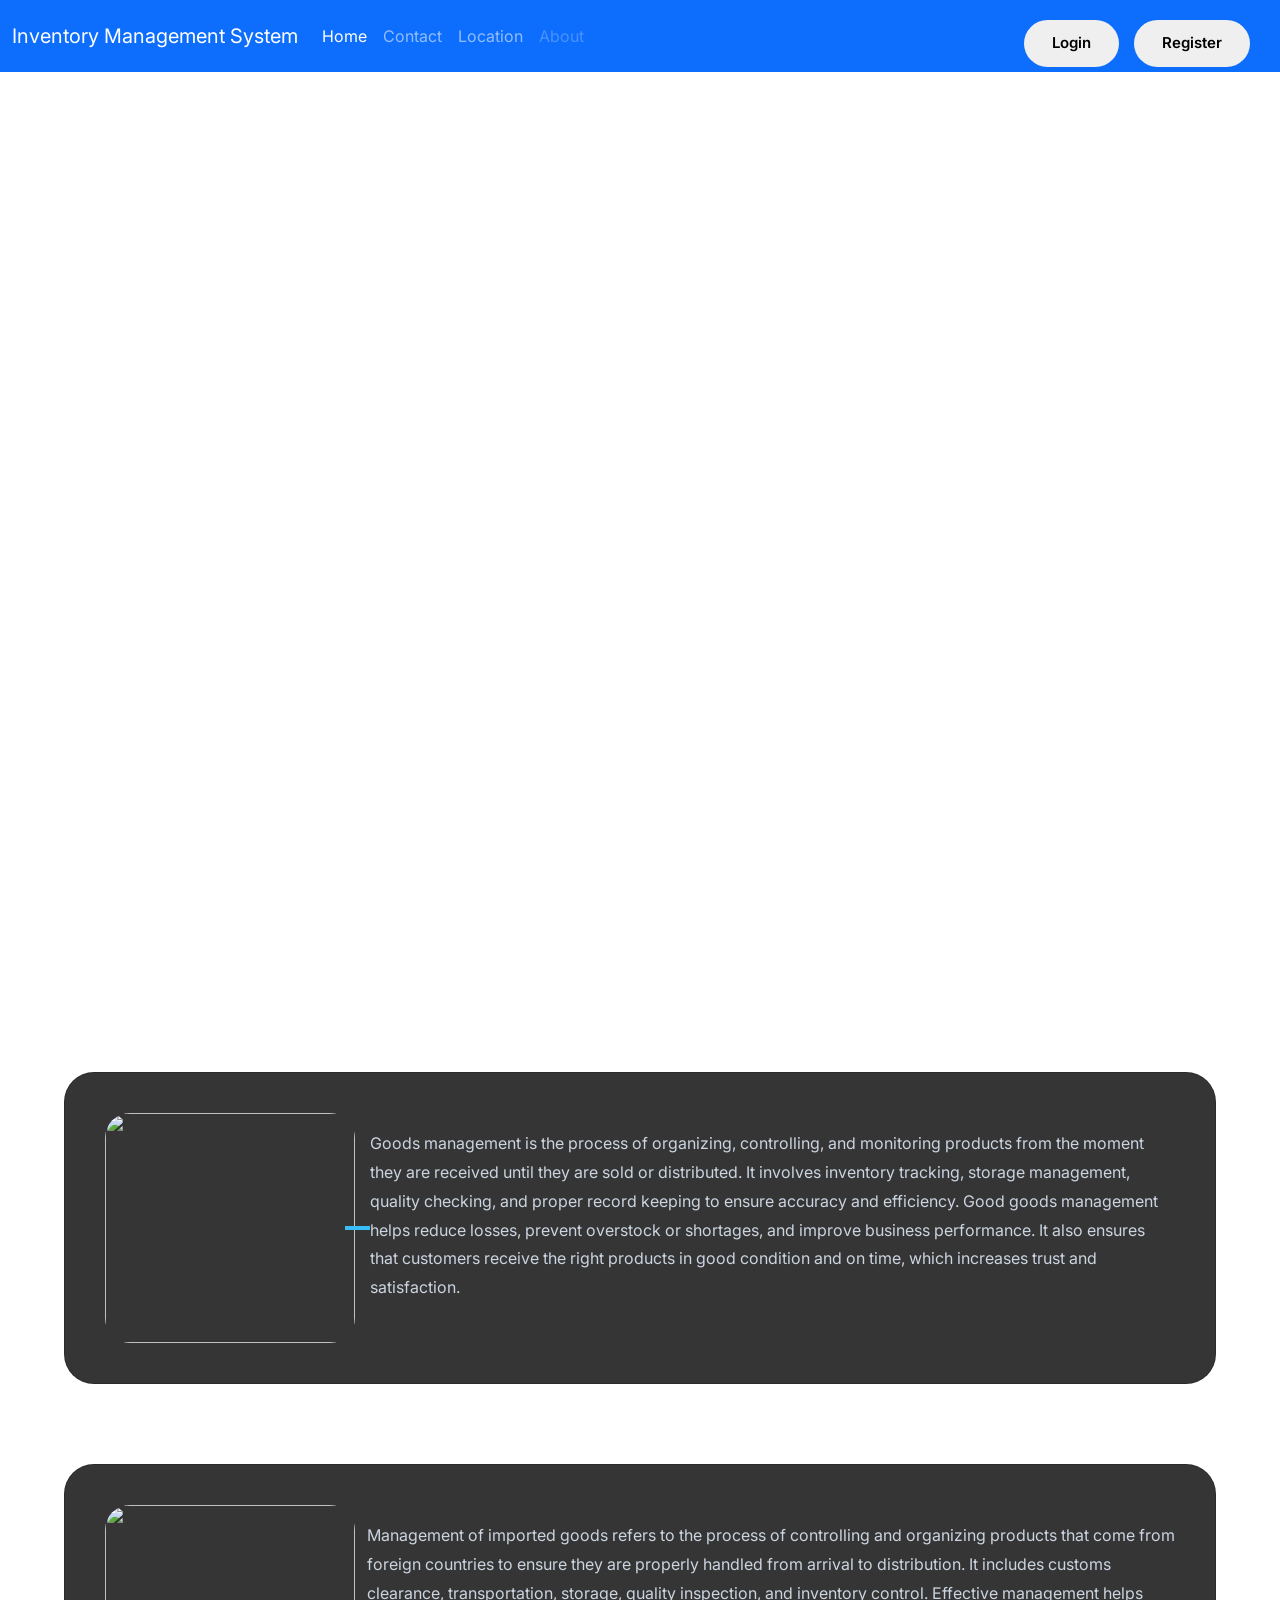
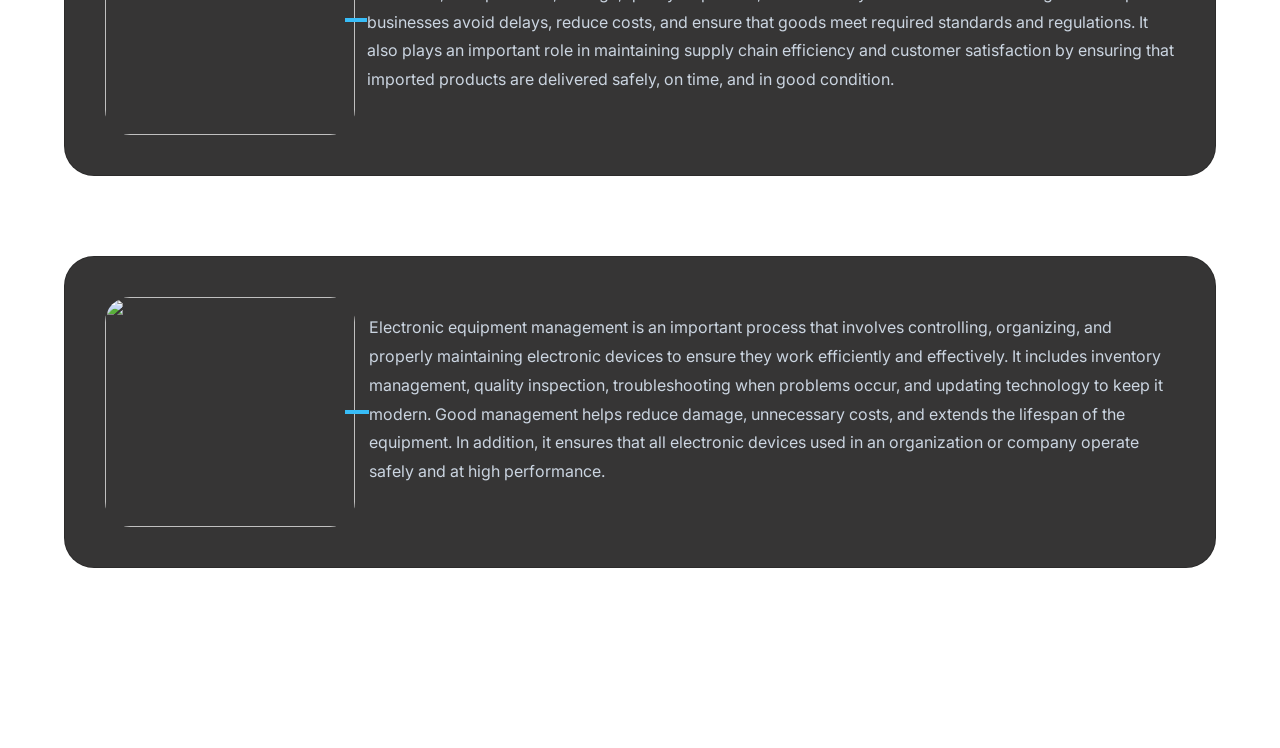
==== index.html @ a6f494a3 "Website" ====
<!DOCTYPE html>
<html lang="en">

<head>
    <meta charset="UTF-8" />
    <meta name="viewport" content="width=device-width, initial-scale=1.0" />
    <title>Inventory Management system</title>

    <link href="https://fonts.googleapis.com/css2?family=Inter:wght@300;400;600;700;800&display=swap" rel="stylesheet">
    <link rel="shortcut icon" href="./img/logo_inventory-removebg-preview.png" type="image/x-icon">
    <link href="https://cdn.jsdelivr.net/npm/bootstrap@5.3.8/dist/css/bootstrap.min.css" rel="stylesheet"
        integrity="sha384-sRIl4kxILFvY47J16cr9ZwB07vP4J8+LH7qKQnuqkuIAvNWLzeN8tE5YBujZqJLB" crossorigin="anonymous">
    <style>
        * {
            margin: 0;
            padding: 0;
            box-sizing: border-box;
            font-family: "Inter", sans-serif;
        }

        html {
            scroll-behavior: smooth;
        }

        body {
            background: #ffffff;
            color: white;
            overflow-x: hidden;
        }

        /* HERO VIDEO */
        .hero {
            height: 100vh;
            position: relative;
            display: flex;
            justify-content: center;
            align-items: center;
            text-align: center;
            overflow: hidden;
        }

        .hero video {
            position: absolute;
            top: 0;
            left: 0;
            width: 100%;
            height: 100%;
            object-fit: cover;
        }

        .hero-overlay {
            position: absolute;
            width: 100%;
            height: 100%;
            background: rgba(0, 0, 0, 0.55);
        }

        .hero-content {
            position: relative;
            z-index: 2;
        }

        .hero-content h1 {
            font-size: 65px;
            margin-bottom: 20px;
        }

        .hero-content p {
            font-size: 20px;
            color: #cbd5e1;
        }   

        /* TOP BUTTONS */
        .top-buttons {
            position: fixed;
            top: 20px;
            right: 30px;
            z-index: 1000;
            display: flex;
            gap: 15px;
        }

        .nav-btn {
            padding: 12px 28px;
            border: none;
            border-radius: 30px;
            font-size: 15px;
            font-weight: 600;
            cursor: pointer;
            transition: 0.3s;
        }

        .nav-btn:hover {
            transform: translateY(-3px) scale(1.05);
        }

        /* SECTION */
        .section {
            width: 90%;
            margin: auto;
            padding: 100px 0;
        }

        /* CARD */
        .card {
            display: flex;
            align-items: center;
            justify-content: space-between;
            gap: 40px;
            margin-bottom: 80px;
            background: rgba(7, 6, 6, 0.808);
            border-radius: 30px;
            padding: 40px;
            backdrop-filter: blur(12px);
            transform: translateY(80px);
            opacity: 0;
            transition: all 0.8s ease;
        }

        .card.show {
            transform: translateY(0);
            opacity: 1;
        }

        .reverse {
            flex-direction: row-reverse;
        }

        .text {
            flex: 1;
        }

        .text h2 {
            font-size: 50px;
        }

        .text h2 span {
            color: #38bdf8;
        }

        .line {
            width: 120px;
            height: 4px;
            background: #38bdf8;
            margin: 20px 0;
        }

        .text p {
            color: #cbd5e1;
            line-height: 1.8;
            margin-bottom: 25px;
        }

        .info {
            display: flex;
            gap: 10px;
            flex-wrap: wrap;
        }

        .info-box {
            background: #1e293b;
            padding: 10px 15px;
            border-radius: 12px;
        }

        .image-box img {
            width: 100%;
            max-width: 350px;
            border-radius: 25px;
        }

        /* POPUP */
        .popup {
            position: fixed;
            inset: 0;
            background: rgba(0, 0, 0, 0.7);
            display: flex;
            justify-content: center;
            align-items: center;
            opacity: 0;
            visibility: hidden;
            transition: 0.3s;
        }

        .popup.active {
            opacity: 1;
            visibility: visible;
        }

        .popup-card {
            width: 400px;
            background: #111827;
            padding: 30px;
            border-radius: 20px;
            position: relative;
        }

        .close-btn {
            position: absolute;
            right: 15px;
            top: 10px;
            cursor: pointer;
            font-size: 25px;
        }

        .input-group input {
            width: 100%;
            padding: 12px;
            margin-bottom: 15px;
            border-radius: 10px;
            border: none;
            background: #1e293b;
            color: white;
        }

        .submit-btn {
            width: 100%;
            padding: 12px;
            background: linear-gradient(45deg, #06b6d4, #3b82f6);
            border: none;
            border-radius: 10px;
            cursor: pointer;
        }
        .text{
            justify-content: center;
            place-items: center;
            display: flex;
            color: green;
        }
        .image-box{
             width: 200px;
             transition: transform 0.3s ease;
             cursor: pointer;
        }
        .image-box:hover{
            transform: translateY(-15px);
        }
        .image-box img{
            width:250px;
            height: 230px;
        }
    </style>
</head>

<body>
    <nav class="navbar navbar-expand-lg bg-primary navbar-dark py-3">
        <div class="container-fluid">
            <a class="navbar-brand" href="#">Inventory Management System</a>
            <button class="navbar-toggler" type="button" data-bs-toggle="collapse" data-bs-target="#navbarNav"
                aria-controls="navbarNav" aria-expanded="false" aria-label="Toggle navigation">
                <span class="navbar-toggler-icon"></span>
            </button>
            <div class="collapse navbar-collapse" id="navbarNav">
                <ul class="navbar-nav">
                    <li class="nav-item">
                        <a class="nav-link active" aria-current="page" href="#">Home</a>
                    </li>
                    <li class="nav-item">
                        <a class="nav-link" href="#">Contact</a>
                    </li>
                    <li class="nav-item">
                        <a class="nav-link" href="#">Location</a>
                    </li>
                    <li class="nav-item">
                        <a class="nav-link disabled" aria-disabled="true">About</a>
                    </li>
                    <div class="top-buttons">
                        <a href="./Inventory Management system/Dashboard.html">
                        <button class="nav-btn" onclick="openPopup('login')">Login</button>
                        </a>
                        <button class="nav-btn" onclick="openPopup('register')">Register</button>
                    </div>  
                </ul>
            </div>
        </div>
    </nav>
    <!-- TOP BUTTONS -->
    <!-- HERO VIDEO -->
    <section class="hero">
        <img style="width: 100%;" src="https://i.pinimg.com/1200x/4b/24/05/4b2405efa930c886911a0a499dae9e79.jpg" alt="">
    </section>

    <!-- SECTION -->
    <section class="section">

        <div class="card reverse">
            <div class="text">
                <div class="line"></div>
                <p>
                Goods management is the process of organizing, controlling, and monitoring products from the moment they are received
                until they are sold or distributed. It involves inventory tracking, storage management, quality checking, and proper
                record keeping to ensure accuracy and efficiency. Good goods management helps reduce losses, prevent overstock or
                shortages, and improve business performance. It also ensures that customers receive the right products in good condition
                and on time, which increases trust and satisfaction.

                </p>
            </div>
            <div class="image-box">
                <img src="https://i.pinimg.com/1200x/9f/40/46/9f40464f86d8b3b04851f30f04c7b67d.jpg">
            </div>
        </div>
        <div class="card reverse">
            <div class="text">
                <div class="line"></div>
                <p>Management of imported goods refers to the process of controlling and organizing products that come from foreign
                countries to ensure they are properly handled from arrival to distribution. It includes customs clearance,
                transportation, storage, quality inspection, and inventory control. Effective management helps businesses avoid delays,
                reduce costs, and ensure that goods meet required standards and regulations. It also plays an important role in
                maintaining supply chain efficiency and customer satisfaction by ensuring that imported products are delivered safely,
                on time, and in good condition.
</p>
            </div>
            <div class="image-box">
                <img src="https://i.pinimg.com/736x/65/8f/db/658fdb1bf5e78986f3b6f9c4633e4363.jpg">
            </div>
        </div>

        <div class="card reverse">
            <div class="text">
                <div class="line"></div>
                <p>Electronic equipment management is an important process that involves controlling, organizing, and properly maintaining
                electronic devices to ensure they work efficiently and effectively. It includes inventory management, quality
                inspection, troubleshooting when problems occur, and updating technology to keep it modern. Good management helps reduce
                damage, unnecessary costs, and extends the lifespan of the equipment. In addition, it ensures that all electronic
                devices used in an organization or company operate safely and at high performance.

                </p>
            </div>
            <div class="image-box">
                <img src="https://i.pinimg.com/736x/d7/09/15/d709157fc7b977dd4c30a22c7888133c.jpg">
            </div>
        </div>
    </section>

    <!-- POPUP LOGIN -->
    <div class="popup" id="loginPopup">
        <div class="popup-card">
            <span class="close-btn" onclick="closePopup()">&times;</span>
            <h2>Login</h2>

            <div class="input-group">
                <input id="user" placeholder="Username">
                <input id="pass" type="password" placeholder="Password">
            </div>
            <a href="./Dashboard.html">
            <button class="submit-btn" onclick="login()">Login</button>
            </a>
            <p id="msg"></p>
        </div>
    </div>

    <script>
        // SCROLL ANIMATION
        const cards = document.querySelectorAll(".card");

        const observer = new IntersectionObserver(entries => {
            entries.forEach((entry, index) => {
                if (entry.isIntersecting) {
                    setTimeout(() => {
                        entry.target.classList.add("show");
                    }, index * 200);
                }
            });
        }, { threshold: 0.2 });

        cards.forEach(c => observer.observe(c));

        // POPUP
        function openPopup() {
            document.getElementById("loginPopup").classList.add("active");
        }

        function closePopup() {
            document.getElementById("loginPopup").classList.remove("active");
        }

        // 3 USERS LOGIN SYSTEM
        const users = [
            { username: "admin", password: "1234" },
            { username: "user1", password: "1111" },
            { username: "user2", password: "2222" }
        ];

        function login() {
            const u = document.getElementById("user").value;
            const p = document.getElementById("pass").value;

            const found = users.find(x => x.username === u && x.password === p);

            if (found) {
                document.getElementById("msg").innerHTML = "✅ Login Success";
            } else {
                document.getElementById("msg").innerHTML = "❌ Wrong account";
            }
        }
    </script>
</body>
</html>
<script src="https://cdn.jsdelivr.net/npm/bootstrap@5.3.8/dist/js/bootstrap.bundle.min.js"
    integrity="sha384-FKyoEForCGlyvwx9Hj09JcYn3nv7wiPVlz7YYwJrWVcXK/BmnVDxM+D2scQbITxI"
    crossorigin="anonymous"></script>
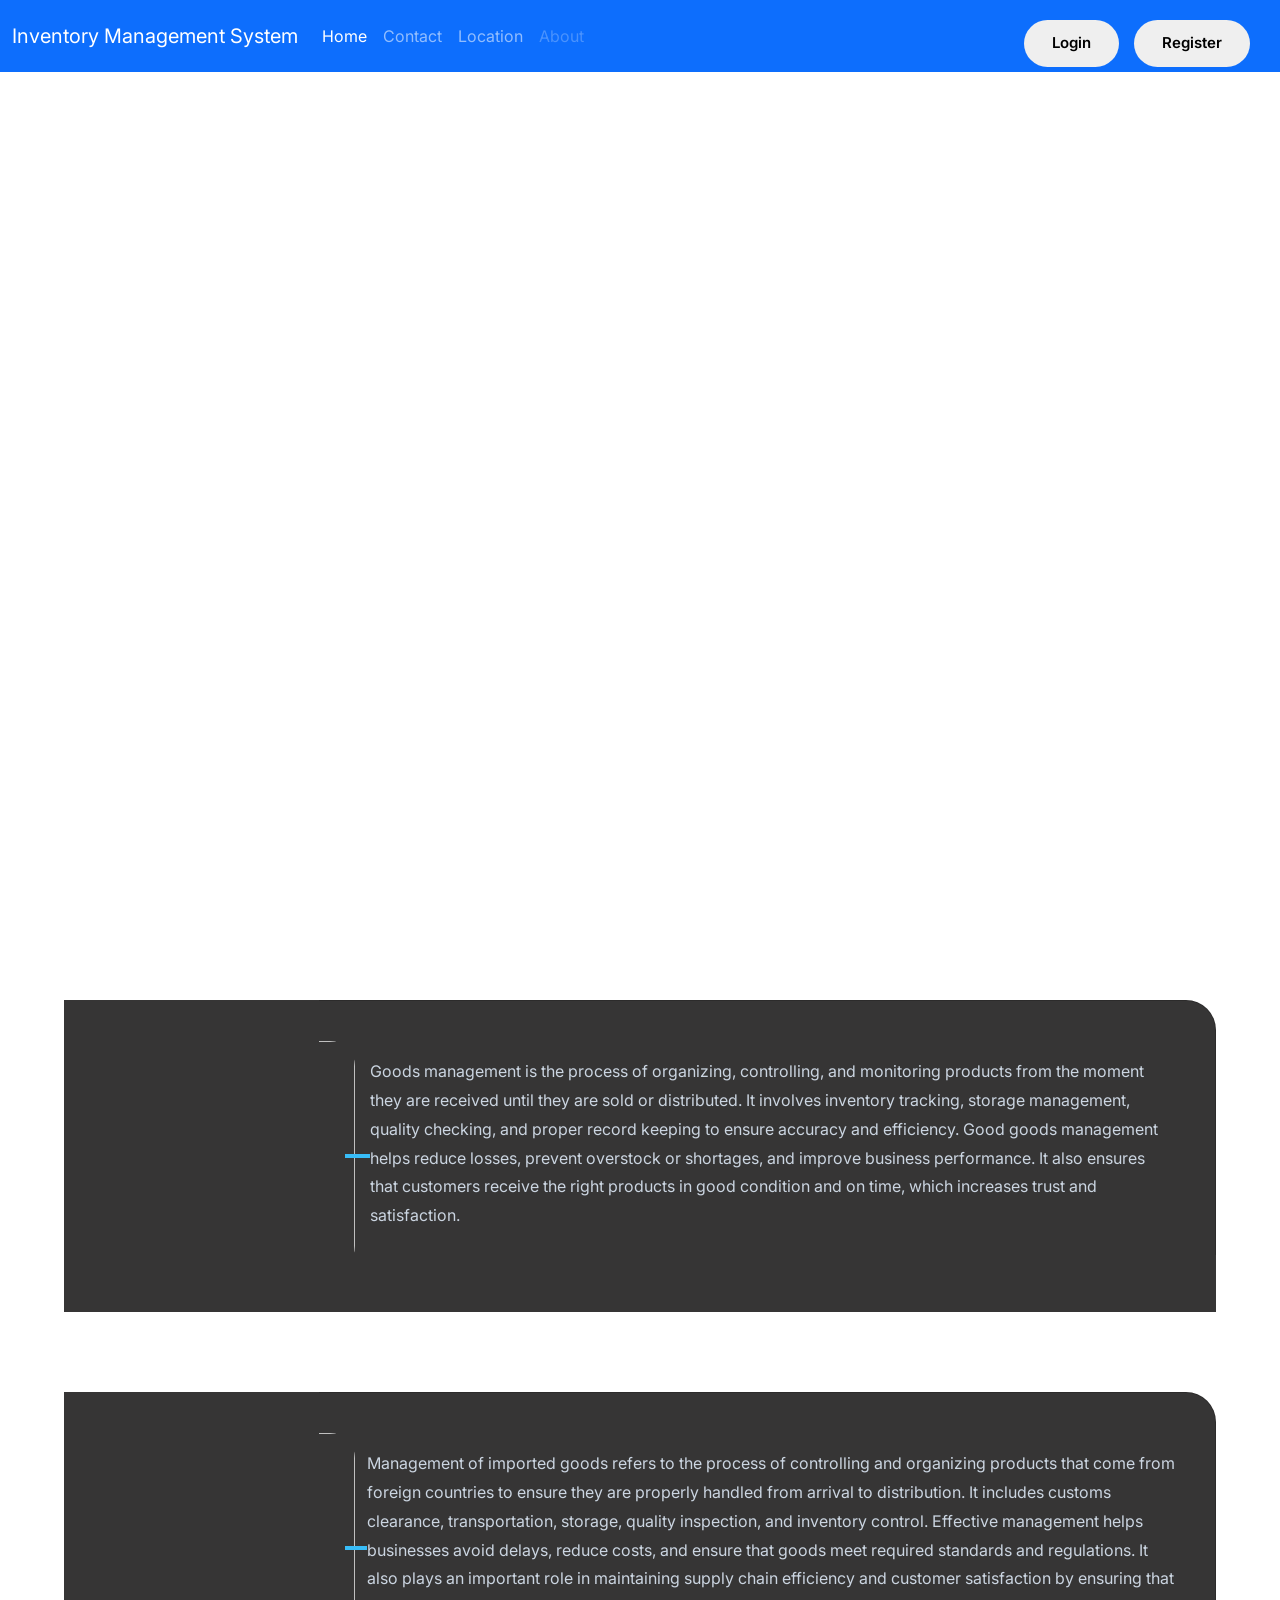
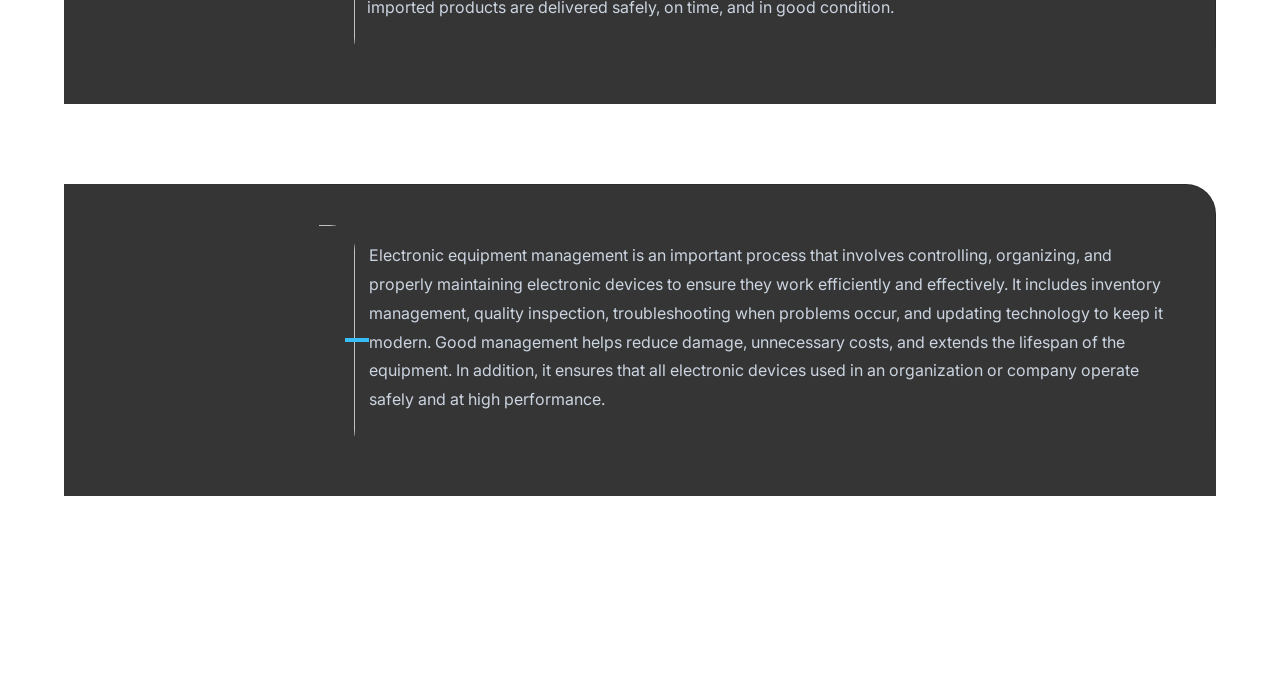
==== commit 72403d9c: "h" ====
--- a/index.html
+++ b/index.html
@@ -116,59 +116,48 @@
             opacity: 0;
             transition: all 0.8s ease;
         }
-
         .card.show {
             transform: translateY(0);
             opacity: 1;
         }
-
         .reverse {
             flex-direction: row-reverse;
         }
-
         .text {
             flex: 1;
         }
-
         .text h2 {
             font-size: 50px;
         }
-
         .text h2 span {
             color: #38bdf8;
         }
-
         .line {
             width: 120px;
             height: 4px;
             background: #38bdf8;
             margin: 20px 0;
         }
-
         .text p {
             color: #cbd5e1;
             line-height: 1.8;
             margin-bottom: 25px;
         }
-
         .info {
             display: flex;
             gap: 10px;
             flex-wrap: wrap;
         }
-
         .info-box {
             background: #1e293b;
             padding: 10px 15px;
             border-radius: 12px;
         }
-
         .image-box img {
             width: 100%;
             max-width: 350px;
             border-radius: 25px;
         }
-
         /* POPUP */
         .popup {
             position: fixed;
@@ -181,12 +170,10 @@
             visibility: hidden;
             transition: 0.3s;
         }
-
         .popup.active {
             opacity: 1;
             visibility: visible;
         }
-
         .popup-card {
             width: 400px;
             background: #111827;
@@ -194,7 +181,6 @@
             border-radius: 20px;
             position: relative;
         }
-
         .close-btn {
             position: absolute;
             right: 15px;
@@ -202,7 +188,6 @@
             cursor: pointer;
             font-size: 25px;
         }
-
         .input-group input {
             width: 100%;
             padding: 12px;
@@ -212,7 +197,6 @@
             background: #1e293b;
             color: white;
         }
-
         .submit-btn {
             width: 100%;
             padding: 12px;
@@ -241,9 +225,8 @@
         }
     </style>
 </head>
-
 <body>
-    <nav class="navbar navbar-expand-lg bg-primary navbar-dark py-3">
+    <nav class="navbar w-100 navbar-expand-lg bg-primary navbar-dark py-3 position-fixed top-0 z-3">
         <div class="container-fluid">
             <a class="navbar-brand" href="#">Inventory Management System</a>
             <button class="navbar-toggler" type="button" data-bs-toggle="collapse" data-bs-target="#navbarNav"
